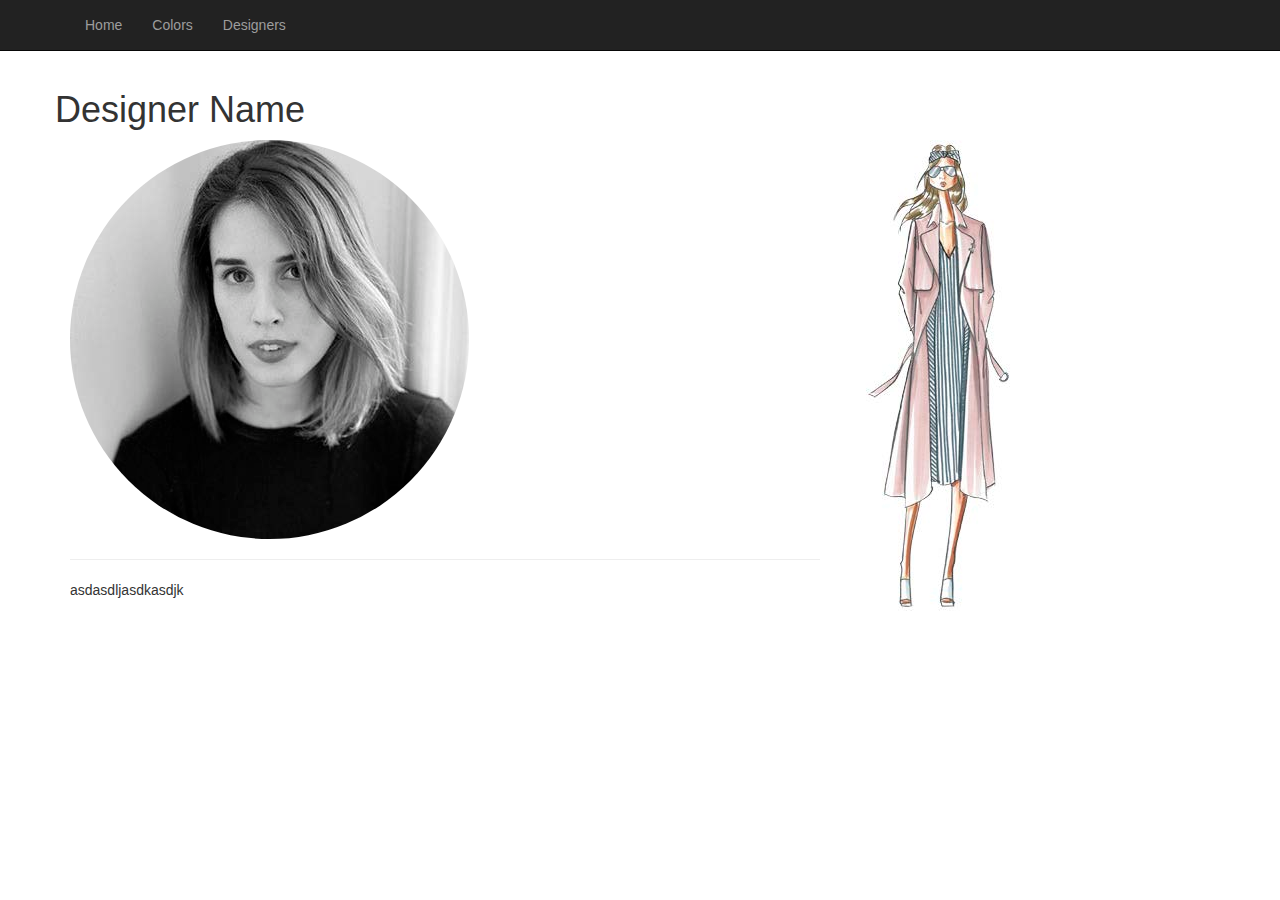
==== designers.html @ 7e43dc3b "initial commit" ====
<!DOCTYPE html>
<html lang="en">

<head>
    <meta charset="utf-8">
    <meta http-equiv="X-UA-Compatible" content="IE=edge">
    <meta name="viewport" content="width=device-width, initial-scale=1">
    <meta name="description" content="">
    <meta name="author" content="">
    <title>Pantone Spring 2016</title>
    <!--Custom CSS-->
    <link href="css/style.css" rel="stylesheet">
    <!-- Bootstrap Core CSS -->
    <link href="css/bootstrap.min.css" rel="stylesheet">
    <!-- Custom CSS -->
    <style>
    body {
        padding-top: 70px;
        /* Required padding for .navbar-fixed-top. Remove if using .navbar-static-top. Change if height of navigation changes. */
    }
    </style>
    <!-- HTML5 Shim and Respond.js IE8 support of HTML5 elements and media queries -->
    <!-- WARNING: Respond.js doesn't work if you view the page via file:// -->
    <!--[if lt IE 9]>
        <script src="https://oss.maxcdn.com/libs/html5shiv/3.7.0/html5shiv.js"></script>
        <script src="https://oss.maxcdn.com/libs/respond.js/1.4.2/respond.min.js"></script>
    <![endif]-->
</head>

<body>
    <!-- Navigation -->
    <nav class="navbar navbar-inverse navbar-fixed-top" role="navigation">
        <div class="container">
            <!-- Brand and toggle get grouped for better mobile display -->
            <div class="navbar-header">
                <button type="button" class="navbar-toggle" data-toggle="collapse" data-target="#bs-example-navbar-collapse-1">
                    <span class="sr-only">Toggle navigation</span>
                    <span class="icon-bar"></span>
                    <span class="icon-bar"></span>
                    <span class="icon-bar"></span>
                </button>
             
            </div>
            <!-- Collect the nav links, forms, and other content for toggling -->
            <div class="collapse navbar-collapse" id="bs-example-navbar-collapse-1">
                <ul class="nav navbar-nav">
                    <li>
                        <a href="index.html">Home</a>
                    </li>
                    <li>
                        <a href="colors.html">Colors</a>
                    </li>
                    <li>
                        <a href="designers.html">Designers</a>
                    </li>
                </ul>
            </div>
            <!-- /.navbar-collapse -->
        </div>
        <!-- /.container -->
    </nav>



    <!-- Designer 1 -->
    <section>
        <div class="container">
            <div class="row">
            <h1>Designer Name</h1>

  <div class="col-md-8"><img class="img-circle img-responsive color" src="img/designer/tosia.jpg" alt="Tosia">
  <hr class="rose" />
<p>asdasdljasdkasdjk</p>
  </div>
  <div class="col-md-4"><img src="img/sketch/tosia_sketch.jpg" alt="Tosia Sketch"></div>
</div>
            
        </div>
    </section>



    <!-- jQuery Version 1.11.1 -->
    <script src="js/jquery.js"></script>
    <!-- Bootstrap Core JavaScript -->
    <script src="js/bootstrap.min.js"></script>
</body>

</html>
---- css/style.css ----
/*GENERAL STLYES*/

h1 {
    font-size: 100px;
}

/*NAV STYLES*/

/*FAN STYLES*/

div#fan {
    width: 182px;
    height: 262px;
    margin: 0 auto;
}

div#fan img {
    width: 182px;
    height: 262px;
    box-shadow: 1px 1px 1px rgba(0, 0, 0, 0.2);
    position: absolute;
      transform-origin: center 400px; 
  transition: all .6s linear; 
}

div#fan:hover img:first-child,
div#fan:active img:first-child {
    transform: rotate(20deg);
}

div#fan:hover img:nth-child(2),
div#fan:active img:nth-child(2) {
    transform: rotate(16deg);
}

div#fan:hover img:nth-child(3),
div#fan:active img:nth-child(3) {
    transform: rotate(12deg);
}

div#fan:hover img:nth-child(4),
div#fan:active img:nth-child(4) {
    transform: rotate(8deg);
}

div#fan:hover img:nth-child(5),
div#fan:active img:nth-child(5) {
    transform: rotate(4deg);
}

div#fan:hover img:nth-child(6),
div#fan:active img:nth-child(6) {
    transform: rotate(0deg);
}

div#fan:hover img:nth-child(7),
div#fan:active img:nth-child(7) {
    transform: rotate(-4deg);
}

div#fan:hover img:nth-child(8),
div#fan:active img:nth-child(8) {
    transform: rotate(-8deg);
}

div#fan:hover img:nth-child(9),
div#fan:active img:nth-child(9) {
    transform: rotate(-12deg);
}

div#fan:hover img:last-child,
div#fan:active img:last-child {
    transform: rotate(-16deg);
}
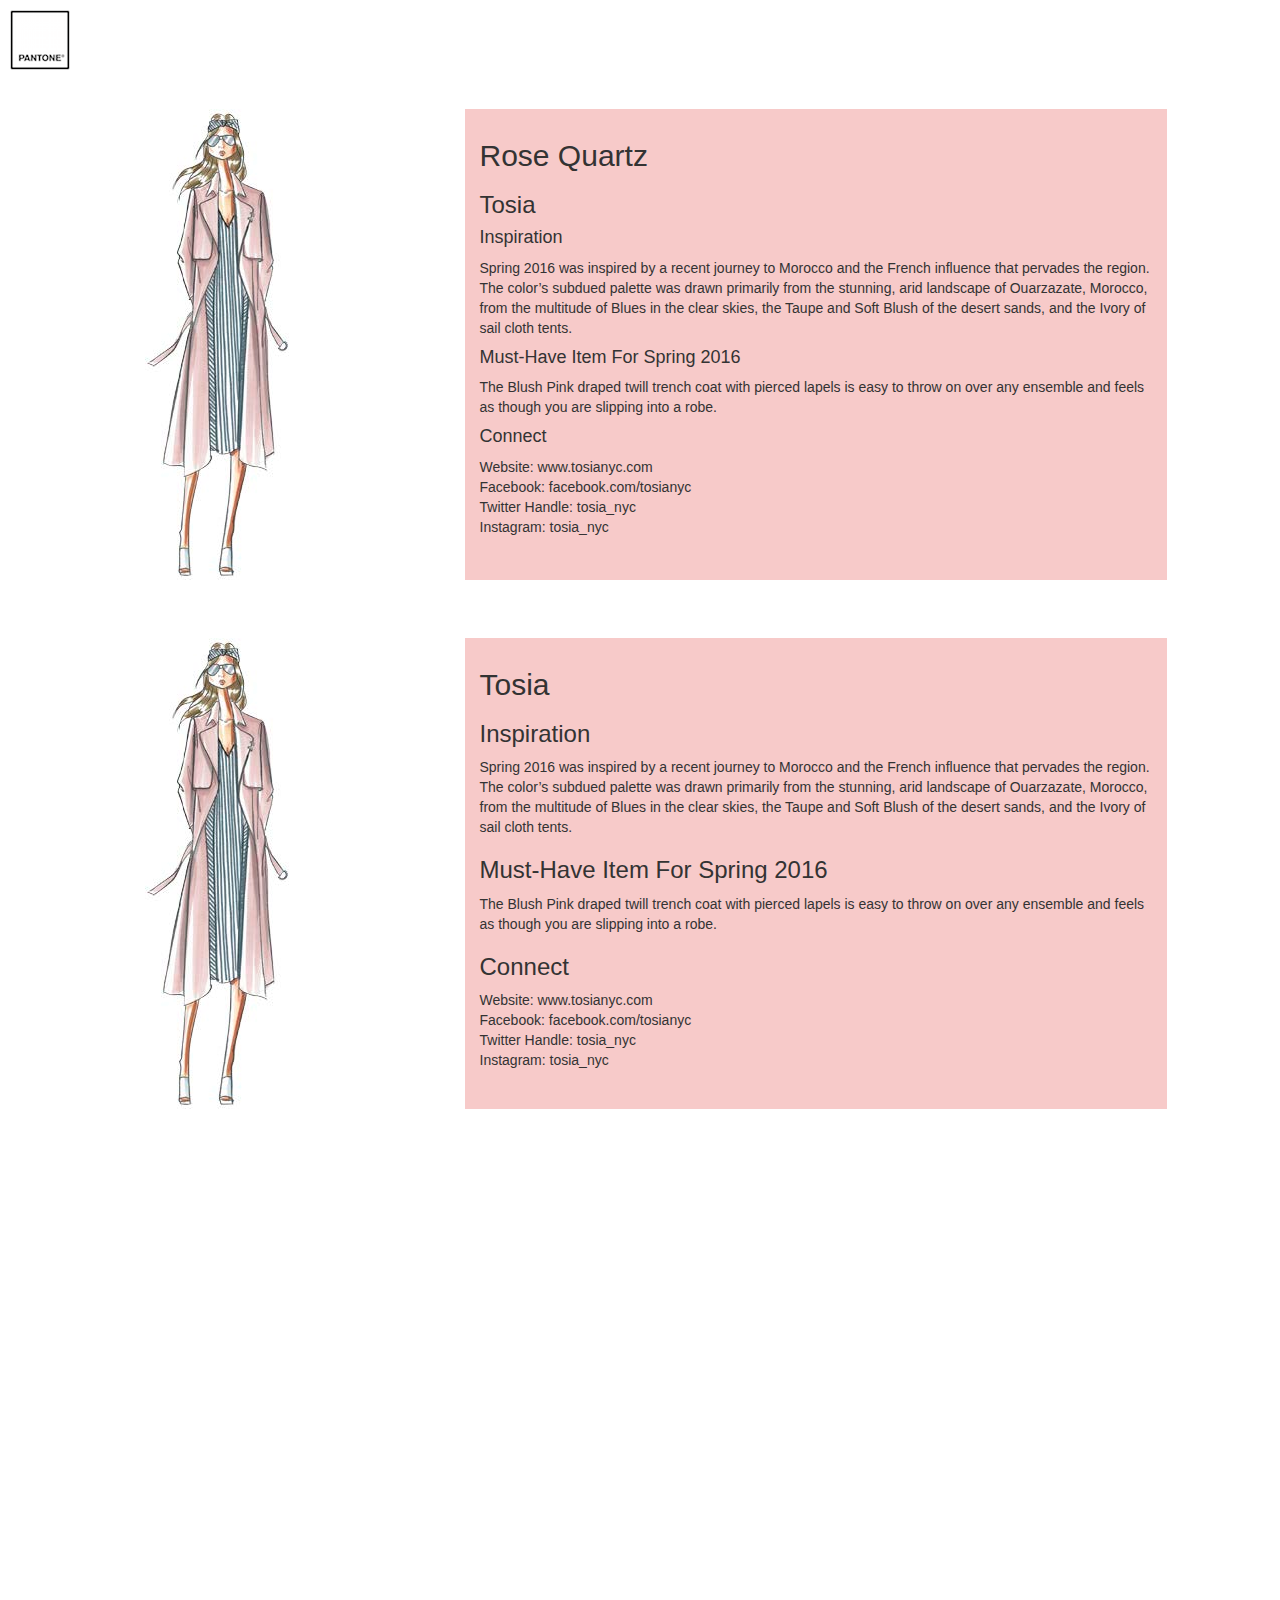
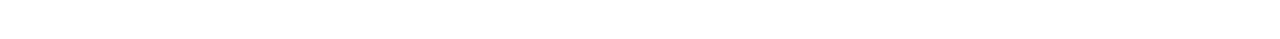
==== commit e7713fbc: "Static Pantone" ====
--- a/designers.html
+++ b/designers.html
@@ -8,82 +8,122 @@
     <meta name="description" content="">
     <meta name="author" content="">
     <title>Pantone Spring 2016</title>
+    <!-- Bootstrap Core CSS -->
+        <link href="css/bootstrap.css" rel="stylesheet">
+    <link href="css/bootstrap.min.css" rel="stylesheet">
     <!--Custom CSS-->
     <link href="css/style.css" rel="stylesheet">
-    <!-- Bootstrap Core CSS -->
-    <link href="css/bootstrap.min.css" rel="stylesheet">
-    <!-- Custom CSS -->
-    <style>
-    body {
-        padding-top: 70px;
-        /* Required padding for .navbar-fixed-top. Remove if using .navbar-static-top. Change if height of navigation changes. */
-    }
-    </style>
-    <!-- HTML5 Shim and Respond.js IE8 support of HTML5 elements and media queries -->
-    <!-- WARNING: Respond.js doesn't work if you view the page via file:// -->
-    <!--[if lt IE 9]>
-        <script src="https://oss.maxcdn.com/libs/html5shiv/3.7.0/html5shiv.js"></script>
-        <script src="https://oss.maxcdn.com/libs/respond.js/1.4.2/respond.min.js"></script>
-    <![endif]-->
+    <!--Social Font -->
+<!--     <link href="/wordpress/wp-content/themes/pantone/socicon.ttf"> -->
+    <!--Favicon-->
+    <link rel="icon" type="image/png" href="img/favicon.png" />
+   
 </head>
 
+
 <body>
-    <!-- Navigation -->
-    <nav class="navbar navbar-inverse navbar-fixed-top" role="navigation">
-        <div class="container">
-            <!-- Brand and toggle get grouped for better mobile display -->
-            <div class="navbar-header">
-                <button type="button" class="navbar-toggle" data-toggle="collapse" data-target="#bs-example-navbar-collapse-1">
-                    <span class="sr-only">Toggle navigation</span>
-                    <span class="icon-bar"></span>
-                    <span class="icon-bar"></span>
-                    <span class="icon-bar"></span>
-                </button>
-             
-            </div>
-            <!-- Collect the nav links, forms, and other content for toggling -->
-            <div class="collapse navbar-collapse" id="bs-example-navbar-collapse-1">
-                <ul class="nav navbar-nav">
-                    <li>
-                        <a href="index.html">Home</a>
-                    </li>
-                    <li>
-                        <a href="colors.html">Colors</a>
-                    </li>
-                    <li>
-                        <a href="designers.html">Designers</a>
-                    </li>
-                </ul>
-            </div>
-            <!-- /.navbar-collapse -->
-        </div>
-        <!-- /.container -->
-    </nav>
-
-
+    <header>
+    <a href="index.html"><img class="nav navbar-nav" src="img/pantone.png"></a>
+    </header>
 
     <!-- Designer 1 -->
     <section>
         <div class="container">
+        <div class="animation-element slide-left testimonial">
             <div class="row">
-            <h1>Designer Name</h1>
+                <div class="designer">
+                    <div class="col-md-4">
+                        <img src="img/sketch/tosia_sketch.jpg" alt="Tosia Sketch">
+                    </div>
+                    <div class="col-md-8 rosequartz">
+                        <h2>Rose Quartz</h2>
+                        <h3>Tosia</h3>
+                        <h4>Inspiration</h4>
+                        <p>Spring 2016 was inspired by a recent journey to Morocco and the French influence that pervades the region. The color’s subdued palette was drawn primarily from the stunning, arid landscape of Ouarzazate, Morocco, from the multitude of Blues in the clear skies, the Taupe and Soft Blush of the desert sands, and the Ivory of sail cloth tents.</p>
+                        <h4>Must-Have Item For Spring 2016</h4>
+                        <p>The Blush Pink draped twill trench coat with pierced lapels is easy to throw on over any ensemble and feels as though you are slipping into a robe.</p>
+                        <h4>Connect</h4>
+                        <p>Website: www.tosianyc.com
+                            <br /> Facebook: facebook.com/tosianyc
+                            <br /> Twitter Handle: tosia_nyc
+                            <br /> Instagram: tosia_nyc</p>
+                       <!--  <img class="img-circle img-responsive" src="img/designer/tosia.jpg" alt="Tosia"> -->
+                    </div>
+                </div>
+            </div>
+            </div>
+        </div>
+    </section>
 
-  <div class="col-md-8"><img class="img-circle img-responsive color" src="img/designer/tosia.jpg" alt="Tosia">
-  <hr class="rose" />
-<p>asdasdljasdkasdjk</p>
-  </div>
-  <div class="col-md-4"><img src="img/sketch/tosia_sketch.jpg" alt="Tosia Sketch"></div>
-</div>
-            
+     <!-- Designer 2 -->
+    <section>
+        <div class="container">
+        <div class="animation-element slide-left testimonial">
+            <div class="row">
+                <div class="designer">
+                    <div class="col-md-4">
+                        <img src="img/sketch/tosia_sketch.jpg" alt="Tosia Sketch">
+                    </div>
+                    <div class="col-md-8 rosequartz">
+                        <h2>Tosia</h2>
+                        <h3>Inspiration</h3>
+                        <p>Spring 2016 was inspired by a recent journey to Morocco and the French influence that pervades the region. The color’s subdued palette was drawn primarily from the stunning, arid landscape of Ouarzazate, Morocco, from the multitude of Blues in the clear skies, the Taupe and Soft Blush of the desert sands, and the Ivory of sail cloth tents.</p>
+                        <h3>Must-Have Item For Spring 2016</h3>
+                        <p>The Blush Pink draped twill trench coat with pierced lapels is easy to throw on over any ensemble and feels as though you are slipping into a robe.</p>
+                        <h3>Connect</h3>
+                        <p>Website: www.tosianyc.com
+                            <br /> Facebook: facebook.com/tosianyc
+                            <br /> Twitter Handle: tosia_nyc
+                            <br /> Instagram: tosia_nyc</p>
+                       <!--  <img class="img-circle img-responsive" src="img/designer/tosia.jpg" alt="Tosia"> -->
+                    </div>
+                </div>
+            </div>
+            </div>
+        </div>
+    </section>
+
+    
+     <!-- Designer 2 -->
+    <section>
+        <div class="container">
+        <div class="animation-element slide-left testimonial">
+            <div class="row">
+                <div class="designer">
+                    <div class="col-md-4">
+                        <img src="img/sketch/tosia_sketch.jpg" alt="Tosia Sketch">
+                    </div>
+                    <div class="col-md-8 rosequartz">
+                        <h2>Tosia</h2>
+                        <h3>Inspiration</h3>
+                        <p>Spring 2016 was inspired by a recent journey to Morocco and the French influence that pervades the region. The color’s subdued palette was drawn primarily from the stunning, arid landscape of Ouarzazate, Morocco, from the multitude of Blues in the clear skies, the Taupe and Soft Blush of the desert sands, and the Ivory of sail cloth tents.</p>
+                        <h3>Must-Have Item For Spring 2016</h3>
+                        <p>The Blush Pink draped twill trench coat with pierced lapels is easy to throw on over any ensemble and feels as though you are slipping into a robe.</p>
+                        <h3>Connect</h3>
+                        <p>Website: www.tosianyc.com
+                            <br /> Facebook: facebook.com/tosianyc
+                            <br /> Twitter Handle: tosia_nyc
+                            <br /> Instagram: tosia_nyc</p>
+                       <!--  <img class="img-circle img-responsive" src="img/designer/tosia.jpg" alt="Tosia"> -->
+                    </div>
+                </div>
+            </div>
+            </div>
         </div>
     </section>
 
 
-
     <!-- jQuery Version 1.11.1 -->
-    <script src="js/jquery.js"></script>
+    <script src="js/jquery-1.11.1.js"></script>
     <!-- Bootstrap Core JavaScript -->
     <script src="js/bootstrap.min.js"></script>
+    <!--Custom JS -->
+        <link href="css/bootstrap.css" rel="stylesheet">
+        <script src="js/pantone.js"></script>
 </body>
 
+
 </html>
+
+
+
